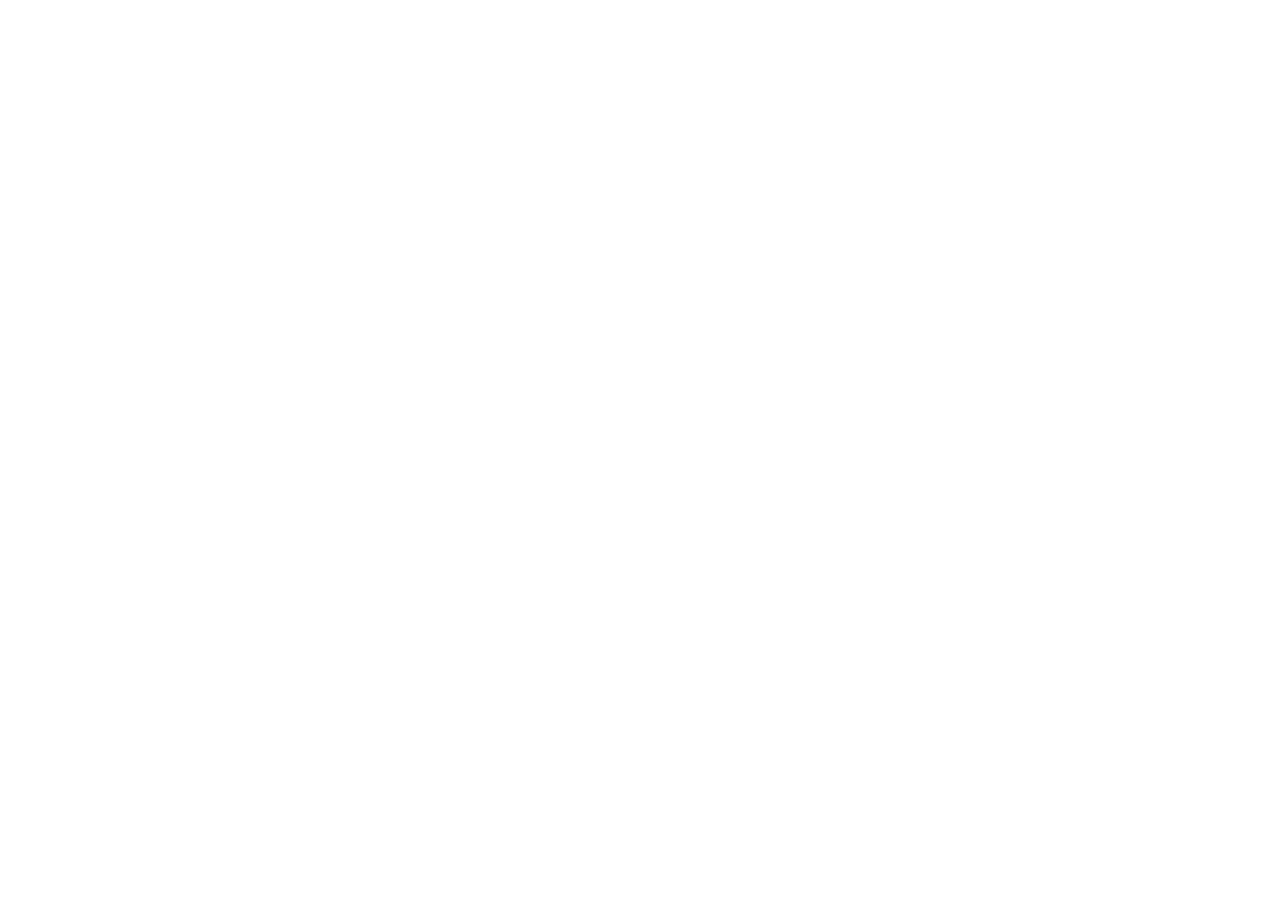
==== Index.html @ fe965a25 "first commit" ====
<!DOCTYPE html>
<html lang="en">
<head>
    <meta charset="UTF-8">
    <meta http-equiv="X-UA-Compatible" content="IE=edge">
    <meta name="viewport" content="width=device-width, initial-scale=1.0">
    <title>Document</title>
</head>
<body>
    
</body>
</html>
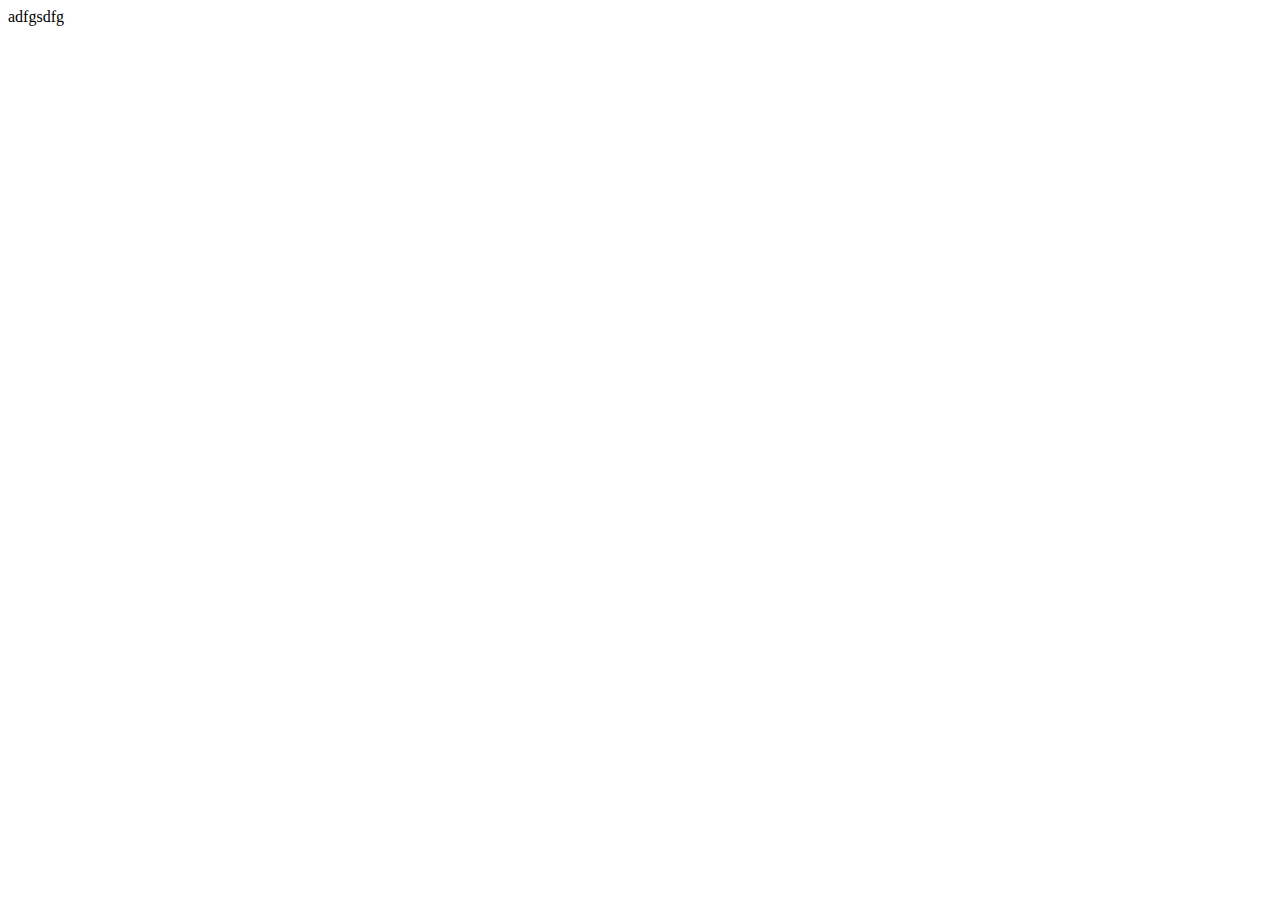
==== commit 7c71bb59: "First Commit" ====
--- a/Index.html
+++ b/Index.html
@@ -7,6 +7,6 @@
     <title>Document</title>
 </head>
 <body>
-    
+    adfgsdfg
 </body>
 </html>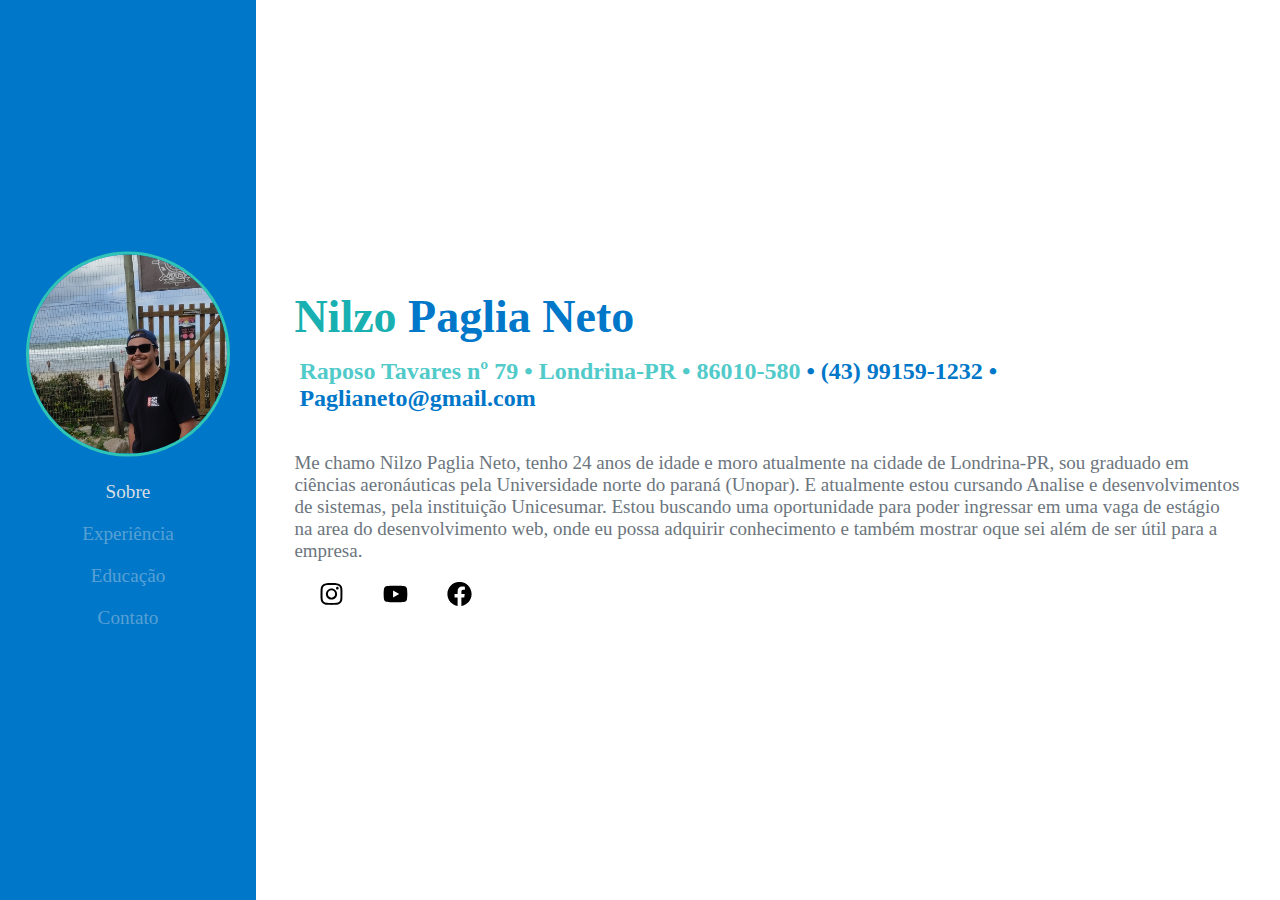
==== commit 4ef63ebf: "finalizando pagina sobre" ====
--- a/Index.html
+++ b/Index.html
@@ -5,8 +5,58 @@
     <meta http-equiv="X-UA-Compatible" content="IE=edge">
     <meta name="viewport" content="width=device-width, initial-scale=1.0">
     <title>Document</title>
+    <link rel="stylesheet" href="./style.css">
 </head>
-<body>
-    adfgsdfg
+    <body>
+            <div class="pai"><!--div pai-->
+
+            <div class="sidebar"><!-- Sidebar-->
+
+                <div class="sidebar-pos"><!-- Sidebar-pos-->
+                    
+                <div class="img"><!-- imagem-->
+                    <img src="./images/nilzo.jpg" alt="Uma Foto Minha na com a praia no fundo">
+
+                </div><!--fechamento imagem-->
+
+                <div class="menu"><!-- menu-->
+                    <a class="selected" href="#">Sobre</a>
+                    <a href="#">Experiência</a>
+                    <a href="#">Educação</a>
+                    <a href="#">Contato</a>
+                </div><!--fechamento menu-->
+
+            </div><!-- fechamento Sidebar-pos-->
+            </div><!--fechamento Sidebar-->
+
+        <div class="conteudo"><!--conteudo-->
+
+            <section class="descricao">
+
+                <H2>Nilzo <span> Paglia  Neto </span></H2>
+
+                <h3>
+                    Raposo Tavares nº 79 • Londrina-PR • 86010-580 <span> • (43) 99159-1232 • <a href="mailto:paglianeto@gmail.com"> Paglianeto@gmail.com</a> </span>
+                </h3>
+                <p>
+                    Me chamo Nilzo Paglia Neto, tenho 24 anos de idade e moro atualmente na cidade de Londrina-PR,
+                    sou graduado em ciências aeronáuticas pela Universidade norte do paraná (Unopar). 
+                    E atualmente estou cursando Analise e desenvolvimentos de sistemas, pela instituição Unicesumar.
+                    Estou buscando uma oportunidade para poder ingressar em uma vaga de estágio na area do desenvolvimento web, onde 
+                    eu possa adquirir conhecimento e também mostrar oque sei além de ser útil para a empresa.
+                    
+                </p>
+                <div class="redessociais">
+                    <a href=""> <img class="icone" src="./images/instagram.svg" alt="Logo do Instagram"> </a>
+                    <a href=""> <img class="icone" src="./images/youtube.svg" alt="logo do youtube"> </a>
+                    <a href=""> <img class="icone" src="./images/facebook.svg" alt="logo do facebook"> </a>
+                </div><!--fechamento-icones-redes-sociais-->
+            </section>
+            
+        </div><!--fechamento conteudo-->
+        
+    </div><!--fechamento div pai-->
+
+
 </body>
 </html>--- a/style.css
+++ b/style.css
@@ -0,0 +1,107 @@
+*{
+    margin: 0;
+    padding: 0;
+    box-sizing: border-box;
+}
+html, body {
+    height: 100%;
+    
+}
+.pai {
+    display: flex;
+}
+.sidebar {
+    width: 20%;
+    height: 100%;
+    position: fixed;
+    background-color: #0077C9;
+}
+.sidebar-pos {
+    position: absolute;
+    top: 50%;
+    transform: translateY(-50%);
+    
+}
+.img {
+    text-align: center;
+}
+.img img {
+    width: 80%;
+    border-radius: 50%;
+    border: 3px solid #2EC4B6;
+}
+.menu {
+    margin: 20px 0;
+    text-align: center;
+    position: relative;
+    
+    
+}
+.menu a {
+    color: #d9dfe4;
+    opacity: 0.4;
+    font-size: 1.2em;
+    display: block;
+    text-decoration: none;
+    margin-bottom: 20px;
+}
+.menu a.selected {
+    opacity: 1;
+}
+.conteudo {
+    position: absolute;
+    left: 20%;
+    width: 80%;
+    height: 100%;
+    padding: 0 3%;
+    
+}
+section.descricao {
+    position: relative;
+    top: 50%;                   /*para deixar o menu alinhado na parte da lateral esquerda dos eixos X e Y da tela */
+    transform: translateY(-50%);
+
+}
+.redessociais img {
+    width: 25px;
+    height: 25px;
+    margin-left: 15px;
+    margin-top: 20px;
+    
+    
+}
+
+.redessociais a {
+    text-decoration: none;
+    width: 40px;
+    height: 40px;
+    border-radius: 20px;
+    margin: 0 10px; 
+    display: inline-block;
+    text-align: center;
+    
+}
+section.descricao h2{
+    color: #18B0B0;
+    font-size: 46px;
+}
+section.descricao h2 > span,
+section.descricao h3 > span{
+    color: #0077C9;
+}
+section.descricao h3 {
+    color: #51CACA ;
+    font-size: 24px;
+    margin: 15px 5px;
+}
+section.descricao a{
+    text-decoration: none;
+    color: #0077C9;
+    font-size: 24px;
+
+}
+section.descricao p{
+    color: #6c757d;
+    font-size: 19px;
+    margin-top: 40px;
+}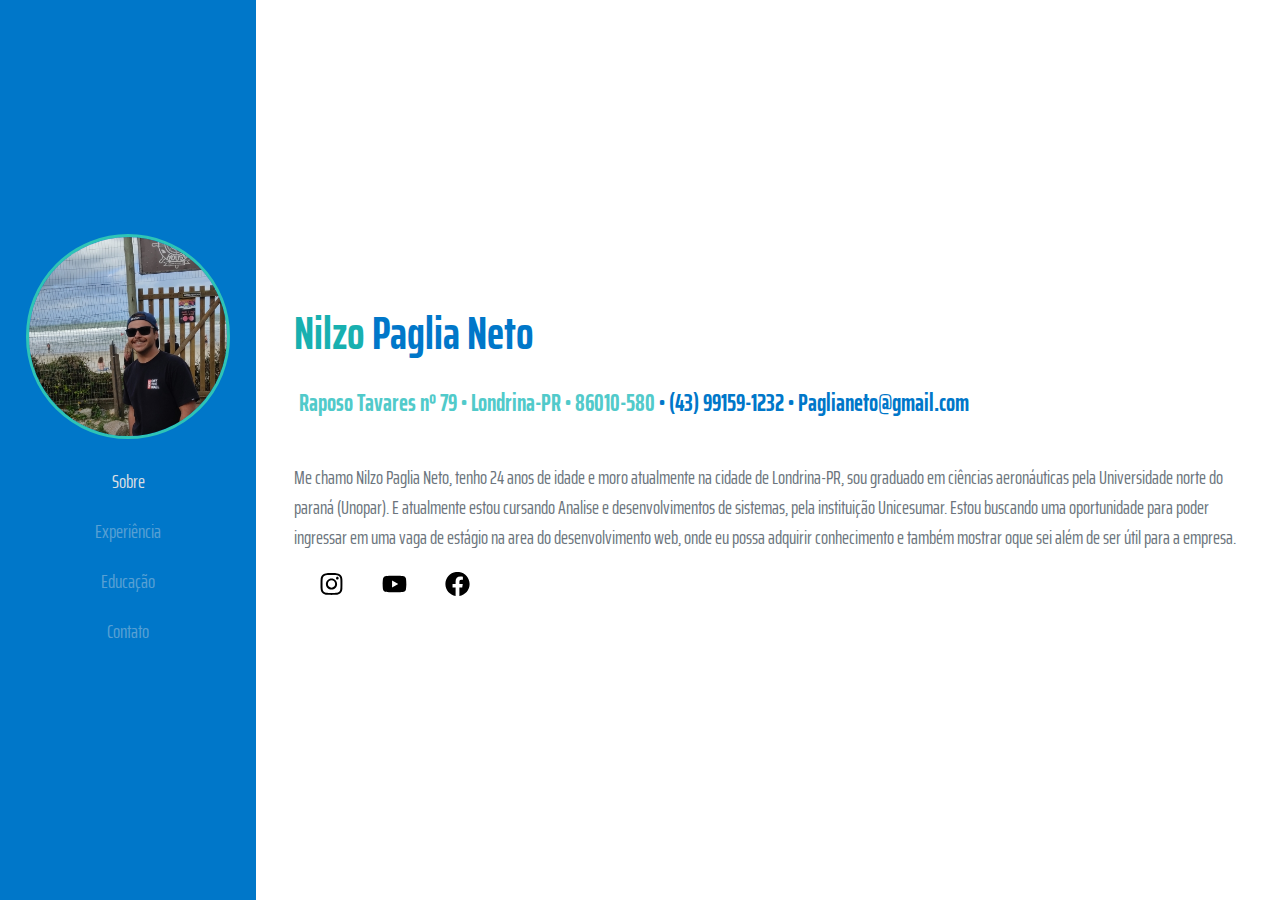
==== commit b2d4347f: "alterando fonte-family" ====
--- a/Index.html
+++ b/Index.html
@@ -6,6 +6,9 @@
     <meta name="viewport" content="width=device-width, initial-scale=1.0">
     <title>Document</title>
     <link rel="stylesheet" href="./style.css">
+    <link rel="preconnect" href="https://fonts.googleapis.com">
+<link rel="preconnect" href="https://fonts.gstatic.com" crossorigin>
+<link href="https://fonts.googleapis.com/css2?family=Saira+Extra+Condensed:wght@400;500;700&display=swap" rel="stylesheet">
 </head>
     <body>
             <div class="pai"><!--div pai-->
--- a/style.css
+++ b/style.css
@@ -2,6 +2,7 @@
     margin: 0;
     padding: 0;
     box-sizing: border-box;
+    font-family: 'Saira Extra Condensed', sans-serif;
 }
 html, body {
     height: 100%;
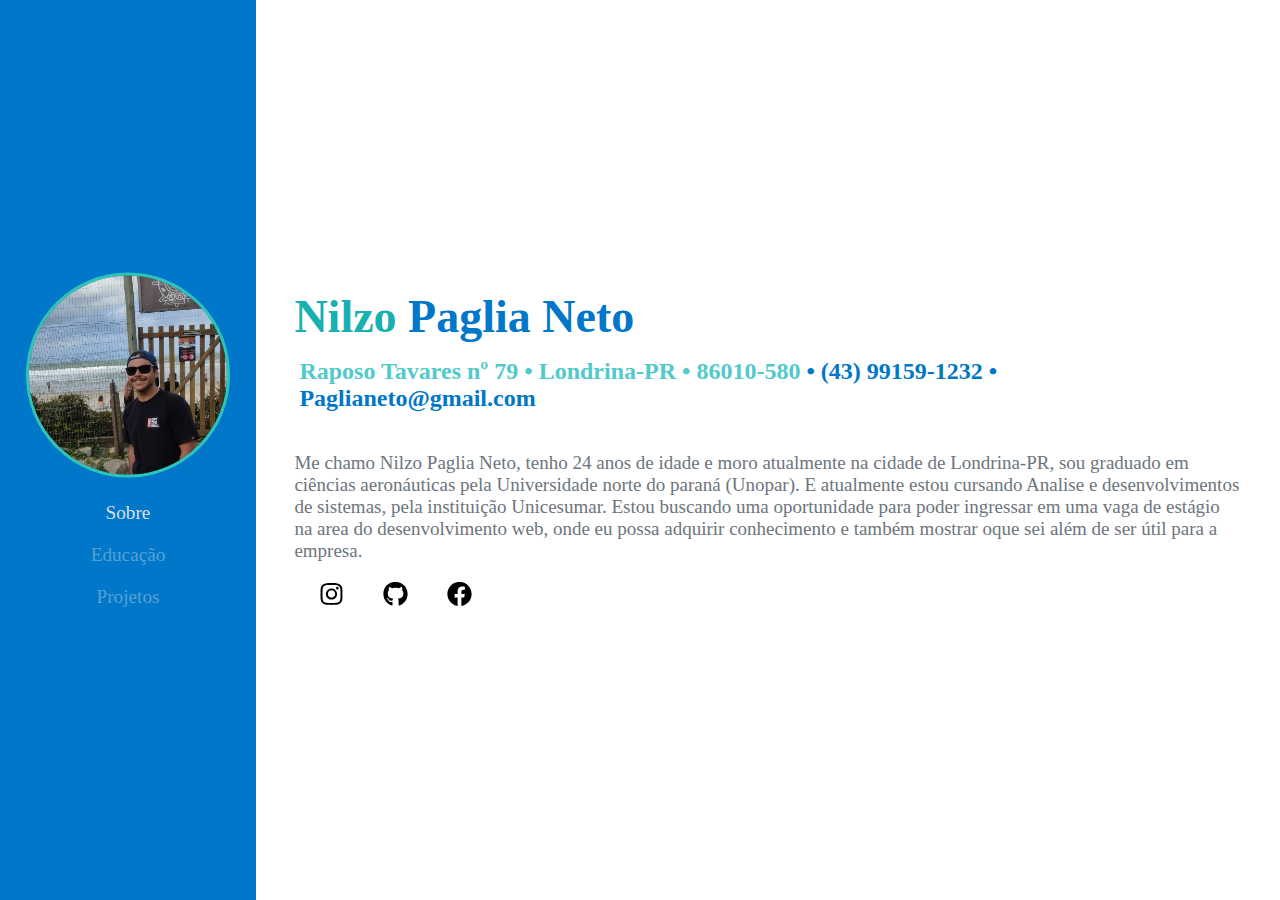
==== commit 84e02c4f: "finalizando v1.0" ====
--- a/Index.html
+++ b/Index.html
@@ -4,7 +4,7 @@
     <meta charset="UTF-8">
     <meta http-equiv="X-UA-Compatible" content="IE=edge">
     <meta name="viewport" content="width=device-width, initial-scale=1.0">
-    <title>Document</title>
+    <title>sobre</title>
     <link rel="stylesheet" href="./style.css">
     <link rel="preconnect" href="https://fonts.googleapis.com">
 <link rel="preconnect" href="https://fonts.gstatic.com" crossorigin>
@@ -23,10 +23,9 @@
                 </div><!--fechamento imagem-->
 
                 <div class="menu"><!-- menu-->
-                    <a class="selected" href="#">Sobre</a>
-                    <a href="#">Experiência</a>
-                    <a href="#">Educação</a>
-                    <a href="#">Contato</a>
+                    <a class="selected" href="Index.html">Sobre</a>
+                    <a  href="./educacao.html">Educação</a>
+                    <a  href="projetos.html">Projetos</a>
                 </div><!--fechamento menu-->
 
             </div><!-- fechamento Sidebar-pos-->
@@ -50,9 +49,9 @@
                     
                 </p>
                 <div class="redessociais">
-                    <a href=""> <img class="icone" src="./images/instagram.svg" alt="Logo do Instagram"> </a>
-                    <a href=""> <img class="icone" src="./images/youtube.svg" alt="logo do youtube"> </a>
-                    <a href=""> <img class="icone" src="./images/facebook.svg" alt="logo do facebook"> </a>
+                    <a href="https://www.instagram.com/paglianeto" target="_blank"> <img class="icone" src="./images/instagram.svg" alt="Logo do Instagram"> </a>
+                    <a href="https://github.com/NilzoPaglia" target="_blank"> <img class="icone" src="./images/github.svg" alt="logo do github"> </a>
+                    <a href="https://www.facebook.com/netto.paglia" target="_blank"> <img class="icone" src="./images/facebook.svg" alt="logo do facebook"> </a>
                 </div><!--fechamento-icones-redes-sociais-->
             </section>
             
--- a/style.css
+++ b/style.css
@@ -2,7 +2,6 @@
     margin: 0;
     padding: 0;
     box-sizing: border-box;
-    font-family: 'Saira Extra Condensed', sans-serif;
 }
 html, body {
     height: 100%;
@@ -72,6 +71,20 @@
     
 }
 
+.logoescolas img {
+    width: 15%;
+    height: 15%;
+    margin-left: 20px;
+    margin-top: 20px;
+    
+    
+}
+.breve img {
+    
+    width: 25vw;
+
+}
+
 .redessociais a {
     text-decoration: none;
     width: 40px;
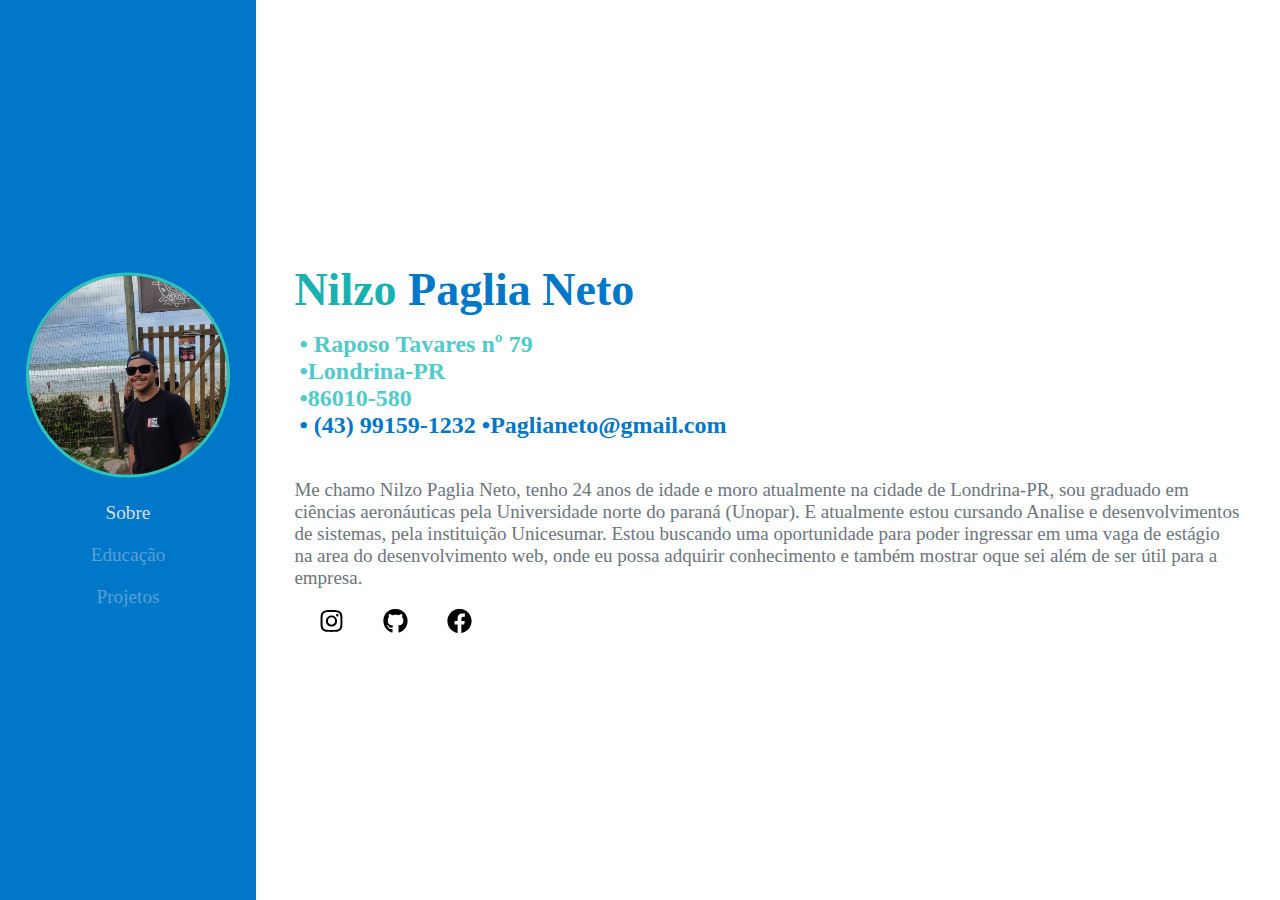
==== commit 92274d8e: "corrigindo bugs" ====
--- a/Index.html
+++ b/Index.html
@@ -38,7 +38,7 @@
                 <H2>Nilzo <span> Paglia  Neto </span></H2>
 
                 <h3>
-                    Raposo Tavares nº 79 • Londrina-PR • 86010-580 <span> • (43) 99159-1232 • <a href="mailto:paglianeto@gmail.com"> Paglianeto@gmail.com</a> </span>
+                    • Raposo Tavares nº 79 <br> •Londrina-PR <br> •86010-580 <br> <span> • (43) 99159-1232  <a href="mailto:paglianeto@gmail.com"> •Paglianeto@gmail.com</a> </span>
                 </h3>
                 <p>
                     Me chamo Nilzo Paglia Neto, tenho 24 anos de idade e moro atualmente na cidade de Londrina-PR,
--- a/style.css
+++ b/style.css
@@ -103,7 +103,8 @@
 section.descricao h3 > span{
     color: #0077C9;
 }
-section.descricao h3 {
+section.descricao h3,
+section.descricao h4 {
     color: #51CACA ;
     font-size: 24px;
     margin: 15px 5px;
@@ -118,4 +119,26 @@
     color: #6c757d;
     font-size: 19px;
     margin-top: 40px;
+}
+
+@media (max-width:400px) {
+    .menu {
+        margin: 20px 0;
+        text-align: center;
+        position: relative;
+}
+
+.sidebar {
+    width: 25%;
+    height: 100%;
+    position: fixed;
+    background-color: #0077C9;
+}
+
+.conteudo {
+    position: absolute;
+    left: 25%;
+    width: 80%;
+    height: 100%;
+    padding: 0 3%;
 }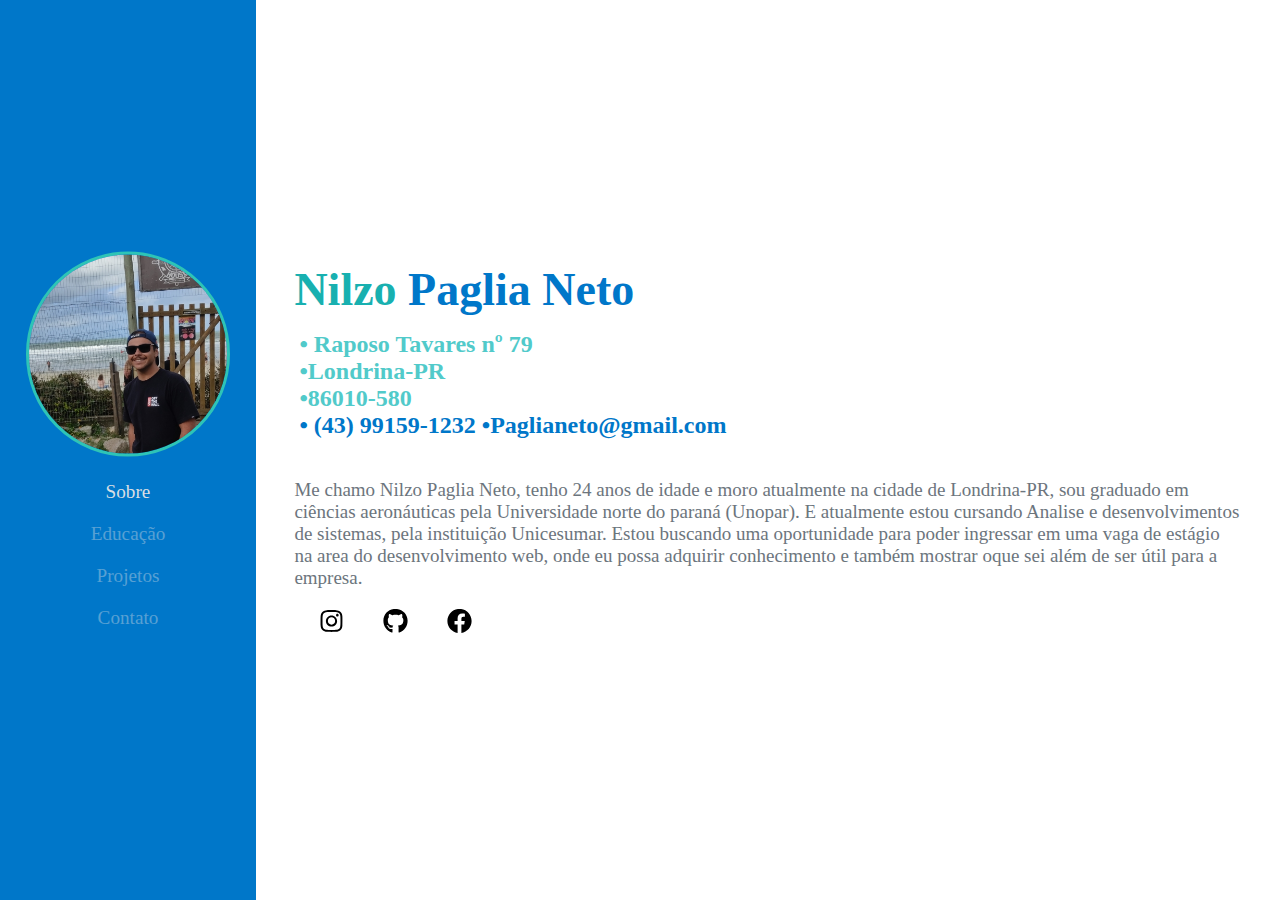
==== commit 85d98a8c: "criacao da pagina contato v1.0" ====
--- a/Index.html
+++ b/Index.html
@@ -26,6 +26,7 @@
                     <a class="selected" href="Index.html">Sobre</a>
                     <a  href="./educacao.html">Educação</a>
                     <a  href="projetos.html">Projetos</a>
+                    <a  href="contato.html">Contato</a>
                 </div><!--fechamento menu-->
 
             </div><!-- fechamento Sidebar-pos-->
--- a/style.css
+++ b/style.css
@@ -62,6 +62,13 @@
     transform: translateY(-50%);
 
 }
+section.contato {
+    position: relative;
+    top: 50%;                   /*para deixar o menu alinhado na parte da lateral esquerda dos eixos X e Y da tela */
+    transform: translateY(-50%);
+
+}
+
 .redessociais img {
     width: 25px;
     height: 25px;
@@ -109,6 +116,16 @@
     font-size: 24px;
     margin: 15px 5px;
 }
+section.contato h2 > span,
+section.contato h3 > span{
+    color: #0077C9;
+}
+section.contato h3,
+section.contato h4 {
+    color: #51CACA ;
+    font-size: 24px;
+    margin: 15px 5px;
+}
 section.descricao a{
     text-decoration: none;
     color: #0077C9;
@@ -119,6 +136,81 @@
     color: #6c757d;
     font-size: 19px;
     margin-top: 40px;
+}
+
+form, input{
+    display: block;
+    padding: 5px;
+    margin-top: 8px;
+    color: #0077C9;
+}
+
+label {
+    display: block;
+    margin: 25px 0 ;
+}
+
+.termos {
+    display: inline;
+    color: #0077C9;
+    text-decoration: none;
+}
+
+.termos:hover {
+    text-decoration: underline;
+}
+
+input [type=text], textarea, select {
+    padding: 10px;
+    width: 55vw;
+    margin-top: 5px;
+    font-size: 15px;
+
+}
+
+.fullname input {
+    padding: 10px;
+    width: 55vw;
+    border:  solid #18B0B0;
+    font-size: 16px;
+    outline: 0;
+   
+    
+
+}
+
+.email input {
+    padding: 10px;
+    width: 55vw;
+    border:  solid #18B0B0;
+    font-size: 16px;
+    outline: 0;
+   
+    
+
+}
+
+textarea {
+    height: 20vh;
+    resize: none;
+    border: solid #18B0B0;
+    
+}
+
+button {
+    padding: 10px;
+    font-size: 15px;
+    border: 1px solid #ccc;
+    background-color: #eee;
+
+}
+
+button:hover {
+    background-color: #ddd;
+}
+
+label select {
+    border: solid #18B0B0;
 }
 
 @media (max-width:400px) {
